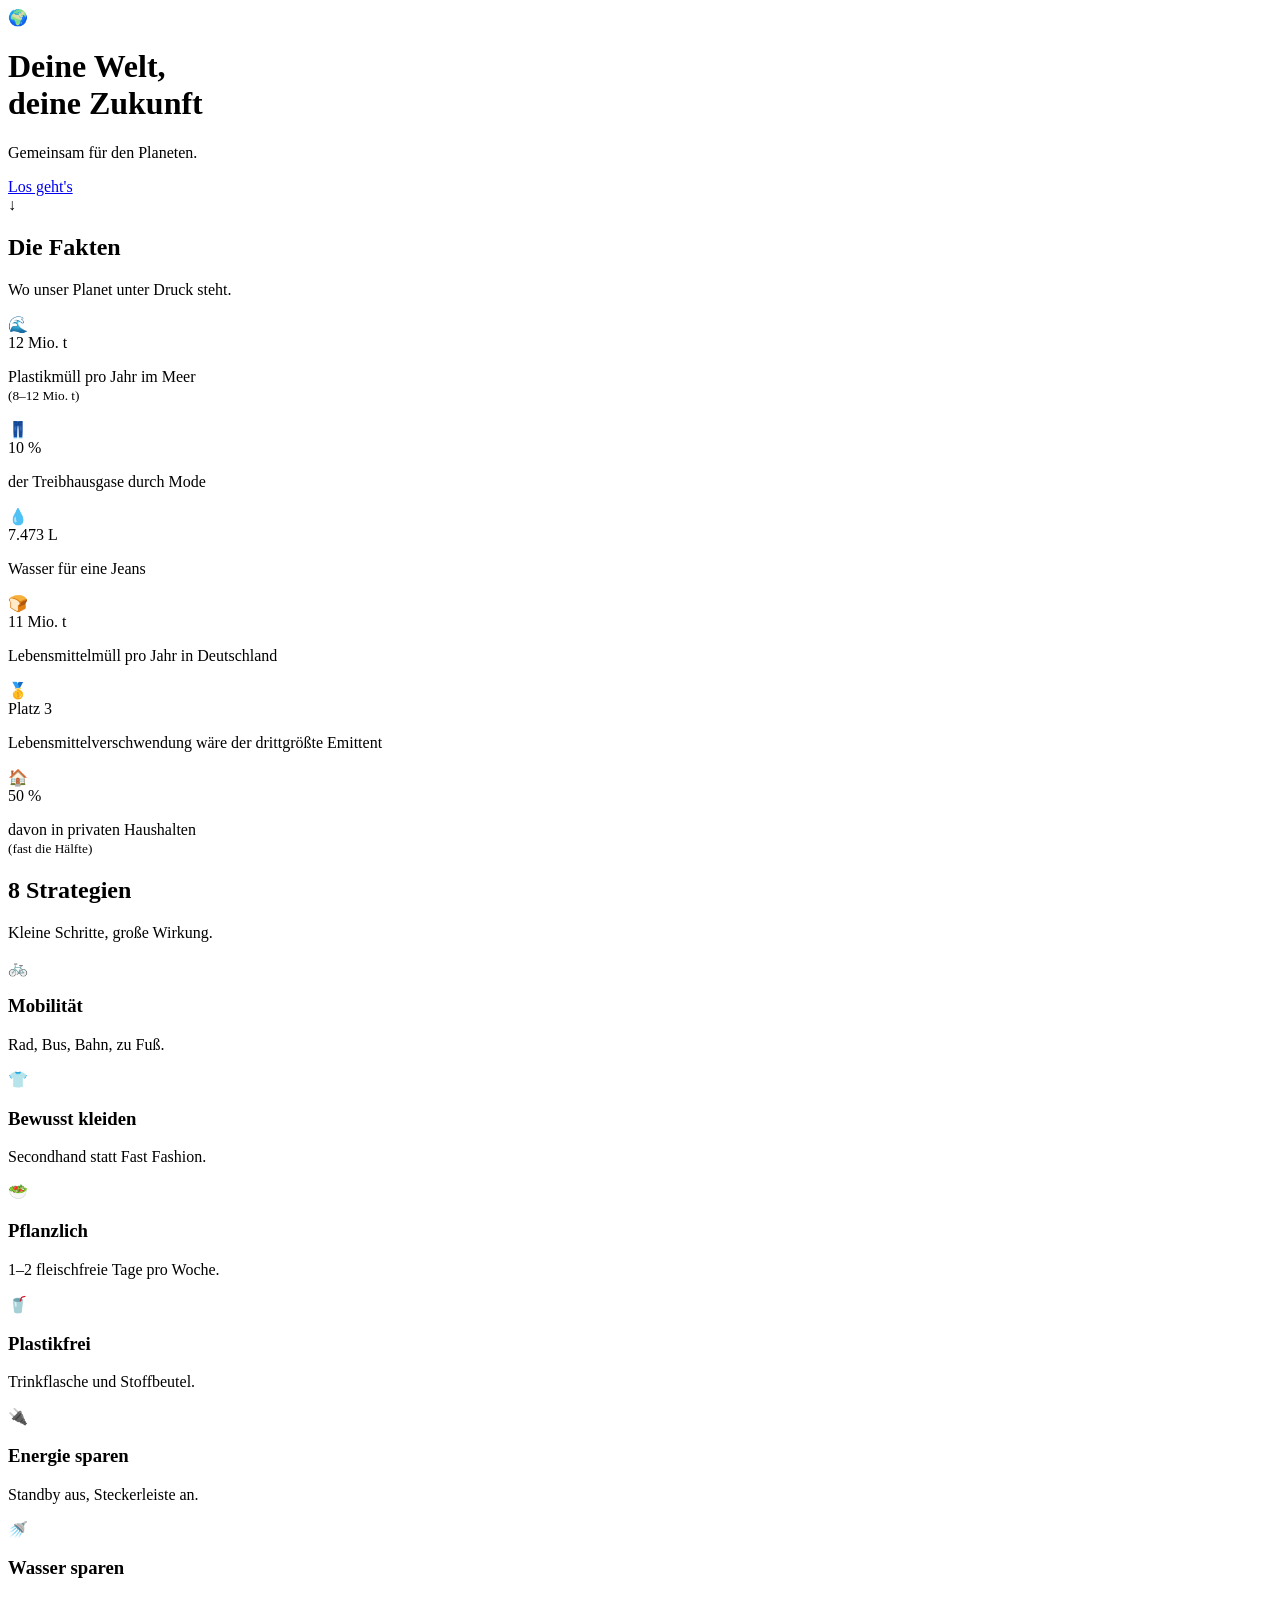
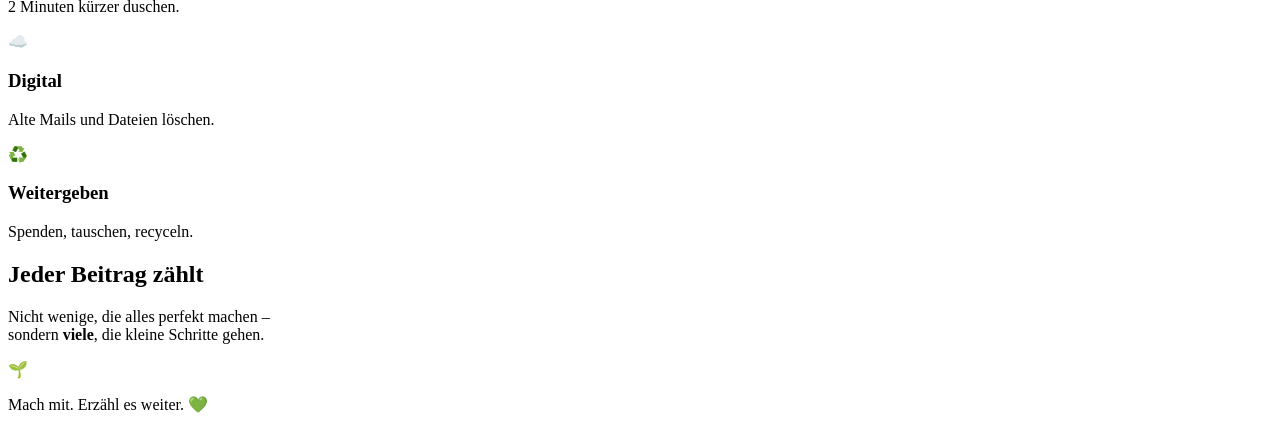
==== index.html @ 43d6603c "Create index.html" ====
<!DOCTYPE html>
<html lang="de">
<head>
  <meta charset="UTF-8">
  <meta name="viewport" content="width=device-width, initial-scale=1">
  <title>Deine Welt, deine Zukunft</title>
  <meta name="description" content="Umweltschutz und Nachhaltigkeit für Jugendliche: Fakten und 8 Strategien für deinen Alltag.">
  <link rel="stylesheet" href="style.css">
</head>
<body>

  <!-- HERO -->
  <header class="hero">
    <div class="blob b1"></div>
    <div class="blob b2"></div>
    <div class="blob b3"></div>
    <div class="hero-content">
      <span class="globe">🌍</span>
      <h1>Deine Welt,<br><span class="grad">deine Zukunft</span></h1>
      <p>Gemeinsam für den Planeten.</p>
      <a href="#fakten" class="btn">Los geht's</a>
    </div>
    <div class="scroll-hint">↓</div>
  </header>

  <!-- FAKTEN -->
  <section id="fakten" class="section">
    <h2 class="reveal">Die Fakten</h2>
    <p class="sub reveal">Wo unser Planet unter Druck steht.</p>

    <div class="stats">
      <article class="stat reveal">
        <div class="icon">🌊</div>
        <div class="num"><span class="count" data-to="12">0</span> Mio. t</div>
        <p>Plastikmüll pro Jahr im Meer<br><small>(8–12 Mio. t)</small></p>
      </article>

      <article class="stat reveal">
        <div class="icon">👖</div>
        <div class="num"><span class="count" data-to="10">0</span> %</div>
        <p>der Treibhausgase durch Mode</p>
      </article>

      <article class="stat reveal">
        <div class="icon">💧</div>
        <div class="num"><span class="count" data-to="7500" data-sep="1">0</span> L</div>
        <p>Wasser für eine Jeans</p>
      </article>

      <article class="stat reveal">
        <div class="icon">🍞</div>
        <div class="num"><span class="count" data-to="11">0</span> Mio. t</div>
        <p>Lebensmittelmüll pro Jahr in Deutschland</p>
      </article>

      <article class="stat reveal">
        <div class="icon">🥇</div>
        <div class="num">Platz <span class="count" data-to="3">0</span></div>
        <p>Lebensmittelverschwendung wäre der drittgrößte Emittent</p>
      </article>

      <article class="stat reveal">
        <div class="icon">🏠</div>
        <div class="num"><span class="count" data-to="50">0</span> %</div>
        <p>davon in privaten Haushalten<br><small>(fast die Hälfte)</small></p>
      </article>
    </div>
  </section>

  <!-- STRATEGIEN -->
  <section class="section dark">
    <h2 class="reveal">8 Strategien</h2>
    <p class="sub reveal">Kleine Schritte, große Wirkung.</p>

    <div class="cards">
      <div class="card reveal"><span>🚲</span><h3>Mobilität</h3><p>Rad, Bus, Bahn, zu Fuß.</p></div>
      <div class="card reveal"><span>👕</span><h3>Bewusst kleiden</h3><p>Secondhand statt Fast Fashion.</p></div>
      <div class="card reveal"><span>🥗</span><h3>Pflanzlich</h3><p>1–2 fleischfreie Tage pro Woche.</p></div>
      <div class="card reveal"><span>🥤</span><h3>Plastikfrei</h3><p>Trinkflasche und Stoffbeutel.</p></div>
      <div class="card reveal"><span>🔌</span><h3>Energie sparen</h3><p>Standby aus, Steckerleiste an.</p></div>
      <div class="card reveal"><span>🚿</span><h3>Wasser sparen</h3><p>2 Minuten kürzer duschen.</p></div>
      <div class="card reveal"><span>☁️</span><h3>Digital</h3><p>Alte Mails und Dateien löschen.</p></div>
      <div class="card reveal"><span>♻️</span><h3>Weitergeben</h3><p>Spenden, tauschen, recyceln.</p></div>
    </div>
  </section>

  <!-- FINALE -->
  <section class="section finale">
    <h2 class="reveal">Jeder Beitrag zählt</h2>
    <p class="big reveal">Nicht wenige, die alles perfekt machen –<br>sondern <strong>viele</strong>, die kleine Schritte gehen.</p>
    <div class="pulse reveal">🌱</div>
  </section>

  <footer>
    <p>Mach mit. Erzähl es weiter. 💚</p>
  </footer>

  <script>
    // Scroll-Reveal
    const io = new IntersectionObserver((entries) => {
      entries.forEach((e, i) => {
        if (e.isIntersecting) {
          setTimeout(() => e.target.classList.add('visible'), (i % 4) * 90);
          io.unobserve(e.target);
        }
      });
    }, { threshold: 0.15 });
    document.querySelectorAll('.reveal').forEach(el => io.observe(el));

    // Zähler-Animation
    const fmt = (n, sep) => sep ? n.toLocaleString('de-DE') : n;
    const co = new IntersectionObserver((entries) => {
      entries.forEach(e => {
        if (!e.isIntersecting) return;
        const el = e.target, to = +el.dataset.to, sep = el.dataset.sep;
        const dur = 1800, start = performance.now();
        const tick = (now) => {
          const p = Math.min((now - start) / dur, 1);
          const eased = 1 - Math.pow(1 - p, 3);
          el.textContent = fmt(Math.round(to * eased), sep);
          if (p < 1) requestAnimationFrame(tick);
        };
        requestAnimationFrame(tick);
        co.unobserve(el);
      });
    }, { threshold: 0.6 });
    document.querySelectorAll('.count').forEach(el => co.observe(el));
  </script>
</body>
</html>
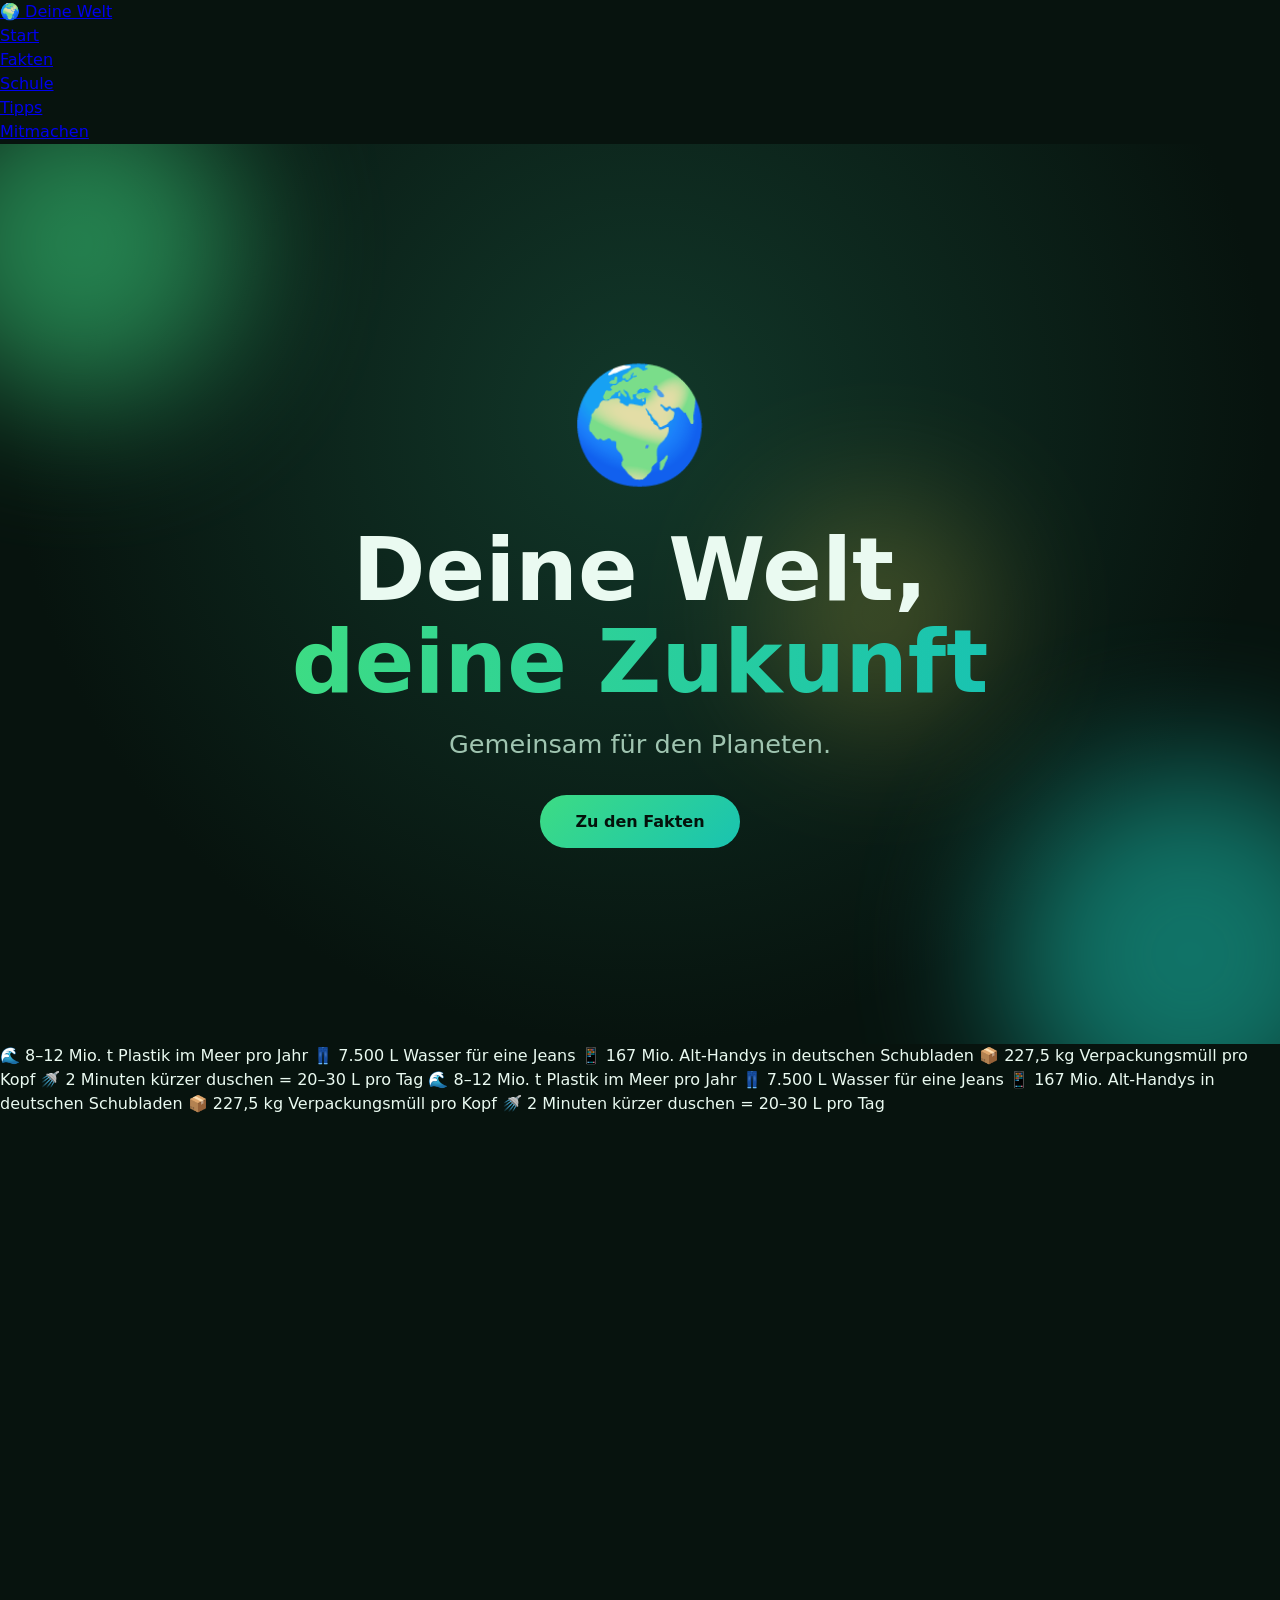
==== commit b525a034: "Update index.html" ====
--- a/index.html
+++ b/index.html
@@ -4,12 +4,22 @@
   <meta charset="UTF-8">
   <meta name="viewport" content="width=device-width, initial-scale=1">
   <title>Deine Welt, deine Zukunft</title>
-  <meta name="description" content="Umweltschutz und Nachhaltigkeit für Jugendliche: Fakten und 8 Strategien für deinen Alltag.">
+  <meta name="description" content="Umweltschutz und Nachhaltigkeit für Jugendliche: Fakten, Schul-Rechner und Tipps für den Alltag.">
   <link rel="stylesheet" href="style.css">
 </head>
 <body>
 
-  <!-- HERO -->
+  <nav class="nav">
+    <a class="brand" href="index.html">🌍 <span>Deine Welt</span></a>
+    <ul>
+      <li><a href="index.html" aria-current="page">Start</a></li>
+      <li><a href="fakten.html">Fakten</a></li>
+      <li><a href="schule.html">Schule</a></li>
+      <li><a href="tipps.html">Tipps</a></li>
+      <li><a href="mitmachen.html">Mitmachen</a></li>
+    </ul>
+  </nav>
+
   <header class="hero">
     <div class="blob b1"></div>
     <div class="blob b2"></div>
@@ -18,113 +28,44 @@
       <span class="globe">🌍</span>
       <h1>Deine Welt,<br><span class="grad">deine Zukunft</span></h1>
       <p>Gemeinsam für den Planeten.</p>
-      <a href="#fakten" class="btn">Los geht's</a>
+      <a href="fakten.html" class="btn">Zu den Fakten</a>
     </div>
-    <div class="scroll-hint">↓</div>
   </header>
 
-  <!-- FAKTEN -->
-  <section id="fakten" class="section">
-    <h2 class="reveal">Die Fakten</h2>
-    <p class="sub reveal">Wo unser Planet unter Druck steht.</p>
+  <div class="ticker" aria-hidden="true">
+    <div class="track">
+      <span>🌊 8–12 Mio. t Plastik im Meer pro Jahr</span>
+      <span>👖 7.500 L Wasser für eine Jeans</span>
+      <span>📱 167 Mio. Alt-Handys in deutschen Schubladen</span>
+      <span>📦 227,5 kg Verpackungsmüll pro Kopf</span>
+      <span>🚿 2 Minuten kürzer duschen = 20–30 L pro Tag</span>
+      <span>🌊 8–12 Mio. t Plastik im Meer pro Jahr</span>
+      <span>👖 7.500 L Wasser für eine Jeans</span>
+      <span>📱 167 Mio. Alt-Handys in deutschen Schubladen</span>
+      <span>📦 227,5 kg Verpackungsmüll pro Kopf</span>
+      <span>🚿 2 Minuten kürzer duschen = 20–30 L pro Tag</span>
+    </div>
+  </div>
 
-    <div class="stats">
-      <article class="stat reveal">
-        <div class="icon">🌊</div>
-        <div class="num"><span class="count" data-to="12">0</span> Mio. t</div>
-        <p>Plastikmüll pro Jahr im Meer<br><small>(8–12 Mio. t)</small></p>
-      </article>
-
-      <article class="stat reveal">
-        <div class="icon">👖</div>
-        <div class="num"><span class="count" data-to="10">0</span> %</div>
-        <p>der Treibhausgase durch Mode</p>
-      </article>
-
-      <article class="stat reveal">
-        <div class="icon">💧</div>
-        <div class="num"><span class="count" data-to="7500" data-sep="1">0</span> L</div>
-        <p>Wasser für eine Jeans</p>
-      </article>
-
-      <article class="stat reveal">
-        <div class="icon">🍞</div>
-        <div class="num"><span class="count" data-to="11">0</span> Mio. t</div>
-        <p>Lebensmittelmüll pro Jahr in Deutschland</p>
-      </article>
-
-      <article class="stat reveal">
-        <div class="icon">🥇</div>
-        <div class="num">Platz <span class="count" data-to="3">0</span></div>
-        <p>Lebensmittelverschwendung wäre der drittgrößte Emittent</p>
-      </article>
-
-      <article class="stat reveal">
-        <div class="icon">🏠</div>
-        <div class="num"><span class="count" data-to="50">0</span> %</div>
-        <p>davon in privaten Haushalten<br><small>(fast die Hälfte)</small></p>
-      </article>
+  <section class="section">
+    <h2 class="reveal">Was dich erwartet</h2>
+    <p class="sub reveal">Vier Seiten. Wenig Text. Viele Zahlen.</p>
+    <div class="cards">
+      <a class="card reveal" href="fakten.html" style="text-decoration:none;color:inherit">
+        <span class="ic">📊</span><h3>Fakten</h3><p>Wo der Planet unter Druck steht.</p>
+      </a>
+      <a class="card reveal" href="schule.html" style="text-decoration:none;color:inherit">
+        <span class="ic">🎒</span><h3>Schule</h3><p>Wie viel Müll macht deine Pause?</p>
+      </a>
+      <a class="card reveal" href="tipps.html" style="text-decoration:none;color:inherit">
+        <span class="ic">💡</span><h3>Tipps</h3><p>8 Strategien für deinen Alltag.</p>
+      </a>
+      <a class="card reveal" href="mitmachen.html" style="text-decoration:none;color:inherit">
+        <span class="ic">🏆</span><h3>Mitmachen</h3><p>Deine 7-Tage-Challenge.</p>
+      </a>
     </div>
   </section>
 
-  <!-- STRATEGIEN -->
-  <section class="section dark">
-    <h2 class="reveal">8 Strategien</h2>
-    <p class="sub reveal">Kleine Schritte, große Wirkung.</p>
-
-    <div class="cards">
-      <div class="card reveal"><span>🚲</span><h3>Mobilität</h3><p>Rad, Bus, Bahn, zu Fuß.</p></div>
-      <div class="card reveal"><span>👕</span><h3>Bewusst kleiden</h3><p>Secondhand statt Fast Fashion.</p></div>
-      <div class="card reveal"><span>🥗</span><h3>Pflanzlich</h3><p>1–2 fleischfreie Tage pro Woche.</p></div>
-      <div class="card reveal"><span>🥤</span><h3>Plastikfrei</h3><p>Trinkflasche und Stoffbeutel.</p></div>
-      <div class="card reveal"><span>🔌</span><h3>Energie sparen</h3><p>Standby aus, Steckerleiste an.</p></div>
-      <div class="card reveal"><span>🚿</span><h3>Wasser sparen</h3><p>2 Minuten kürzer duschen.</p></div>
-      <div class="card reveal"><span>☁️</span><h3>Digital</h3><p>Alte Mails und Dateien löschen.</p></div>
-      <div class="card reveal"><span>♻️</span><h3>Weitergeben</h3><p>Spenden, tauschen, recyceln.</p></div>
-    </div>
-  </section>
-
-  <!-- FINALE -->
-  <section class="section finale">
-    <h2 class="reveal">Jeder Beitrag zählt</h2>
-    <p class="big reveal">Nicht wenige, die alles perfekt machen –<br>sondern <strong>viele</strong>, die kleine Schritte gehen.</p>
-    <div class="pulse reveal">🌱</div>
-  </section>
-
-  <footer>
-    <p>Mach mit. Erzähl es weiter. 💚</p>
-  </footer>
-
-  <script>
-    // Scroll-Reveal
-    const io = new IntersectionObserver((entries) => {
-      entries.forEach((e, i) => {
-        if (e.isIntersecting) {
-          setTimeout(() => e.target.classList.add('visible'), (i % 4) * 90);
-          io.unobserve(e.target);
-        }
-      });
-    }, { threshold: 0.15 });
-    document.querySelectorAll('.reveal').forEach(el => io.observe(el));
-
-    // Zähler-Animation
-    const fmt = (n, sep) => sep ? n.toLocaleString('de-DE') : n;
-    const co = new IntersectionObserver((entries) => {
-      entries.forEach(e => {
-        if (!e.isIntersecting) return;
-        const el = e.target, to = +el.dataset.to, sep = el.dataset.sep;
-        const dur = 1800, start = performance.now();
-        const tick = (now) => {
-          const p = Math.min((now - start) / dur, 1);
-          const eased = 1 - Math.pow(1 - p, 3);
-          el.textContent = fmt(Math.round(to * eased), sep);
-          if (p < 1) requestAnimationFrame(tick);
-        };
-        requestAnimationFrame(tick);
-        co.unobserve(el);
-      });
-    }, { threshold: 0.6 });
-    document.querySelectorAll('.count').forEach(el => co.observe(el));
-  </script>
+  <script src="script.js"></script>
 </body>
 </html>
--- a/style.css
+++ b/style.css
@@ -0,0 +1,251 @@
+:root {
+  --bg: #07130e;
+  --bg2: #0d2118;
+  --green: #3ddc84;
+  --teal: #19c3b1;
+  --yellow: #f2d94e;
+  --text: #eafaf1;
+  --muted: #9fc4b0;
+}
+
+* { box-sizing: border-box; margin: 0; padding: 0; }
+html { scroll-behavior: smooth; }
+
+body {
+  font-family: system-ui, -apple-system, "Segoe UI", Roboto, sans-serif;
+  background: var(--bg);
+  color: var(--text);
+  line-height: 1.5;
+  overflow-x: hidden;
+}
+
+/* ---------- HERO ---------- */
+.hero {
+  position: relative;
+  min-height: 100vh;
+  display: grid;
+  place-items: center;
+  text-align: center;
+  padding: 2rem 1rem;
+  overflow: hidden;
+  background: radial-gradient(circle at 50% 30%, #12382a 0%, var(--bg) 70%);
+}
+
+.blob {
+  position: absolute;
+  border-radius: 50%;
+  filter: blur(70px);
+  opacity: .55;
+  animation: float 12s ease-in-out infinite;
+}
+.b1 { width: 320px; height: 320px; background: var(--green); top: -60px; left: -80px; }
+.b2 { width: 380px; height: 380px; background: var(--teal); bottom: -100px; right: -100px; animation-delay: -4s; }
+.b3 { width: 220px; height: 220px; background: var(--yellow); top: 40%; left: 60%; opacity: .25; animation-delay: -8s; }
+
+@keyframes float {
+  0%, 100% { transform: translate(0, 0) scale(1); }
+  33%      { transform: translate(40px, -50px) scale(1.15); }
+  66%      { transform: translate(-30px, 30px) scale(.9); }
+}
+
+.hero-content { position: relative; z-index: 2; }
+
+.globe {
+  display: inline-block;
+  font-size: clamp(4rem, 14vw, 7rem);
+  animation: spin 14s linear infinite, bob 3s ease-in-out infinite;
+}
+@keyframes spin { from { filter: hue-rotate(0); } to { filter: hue-rotate(40deg); } }
+@keyframes bob  { 0%,100% { transform: translateY(0); } 50% { transform: translateY(-14px); } }
+
+h1 {
+  font-size: clamp(2.4rem, 9vw, 5.5rem);
+  line-height: 1.05;
+  margin: 1rem 0;
+  animation: fadeUp 1s ease both;
+}
+.grad {
+  background: linear-gradient(90deg, var(--green), var(--teal), var(--yellow), var(--green));
+  background-size: 300% 100%;
+  -webkit-background-clip: text;
+  background-clip: text;
+  -webkit-text-fill-color: transparent;
+  animation: shine 6s linear infinite;
+}
+@keyframes shine { to { background-position: 300% 0; } }
+
+.hero p {
+  font-size: clamp(1.1rem, 3vw, 1.6rem);
+  color: var(--muted);
+  animation: fadeUp 1s .3s ease both;
+}
+
+@keyframes fadeUp {
+  from { opacity: 0; transform: translateY(30px); }
+  to   { opacity: 1; transform: none; }
+}
+
+.btn {
+  display: inline-block;
+  margin-top: 2rem;
+  padding: .9rem 2.2rem;
+  border-radius: 999px;
+  background: linear-gradient(135deg, var(--green), var(--teal));
+  color: #04120b;
+  font-weight: 700;
+  text-decoration: none;
+  box-shadow: 0 0 0 0 rgba(61, 220, 132, .6);
+  animation: fadeUp 1s .6s ease both, ring 2.2s 1.6s infinite;
+  transition: transform .2s;
+}
+.btn:hover { transform: scale(1.08) rotate(-2deg); }
+@keyframes ring {
+  0%   { box-shadow: 0 0 0 0 rgba(61, 220, 132, .6); }
+  100% { box-shadow: 0 0 0 28px rgba(61, 220, 132, 0); }
+}
+
+.scroll-hint {
+  position: absolute;
+  bottom: 1.5rem;
+  left: 50%;
+  font-size: 2rem;
+  color: var(--green);
+  animation: bounce 1.6s infinite;
+}
+@keyframes bounce {
+  0%,100% { transform: translate(-50%, 0); }
+  50%     { transform: translate(-50%, 14px); }
+}
+
+/* ---------- SECTIONS ---------- */
+.section {
+  padding: 5rem 1.2rem;
+  max-width: 1100px;
+  margin: 0 auto;
+  text-align: center;
+}
+.section.dark {
+  max-width: none;
+  background: var(--bg2);
+}
+.section.dark > * { max-width: 1100px; margin-left: auto; margin-right: auto; }
+
+h2 { font-size: clamp(2rem, 6vw, 3.2rem); margin-bottom: .5rem; }
+.sub { color: var(--muted); font-size: 1.15rem; margin-bottom: 3rem; }
+
+/* Scroll-Reveal */
+.reveal {
+  opacity: 0;
+  transform: translateY(50px) scale(.95);
+  transition: opacity .8s ease, transform .8s cubic-bezier(.2, .8, .2, 1);
+}
+.reveal.visible { opacity: 1; transform: none; }
+
+/* ---------- STATS ---------- */
+.stats {
+  display: grid;
+  grid-template-columns: repeat(auto-fit, minmax(250px, 1fr));
+  gap: 1.4rem;
+}
+.stat {
+  background: linear-gradient(160deg, #11301f, #0b1d14);
+  border: 1px solid rgba(61, 220, 132, .25);
+  border-radius: 24px;
+  padding: 2rem 1.2rem;
+  transition: transform .3s, border-color .3s, box-shadow .3s;
+}
+.stat:hover {
+  transform: translateY(-8px) !important;
+  border-color: var(--green);
+  box-shadow: 0 12px 40px rgba(61, 220, 132, .25);
+}
+.stat .icon {
+  font-size: 3rem;
+  display: inline-block;
+  animation: wiggle 3s ease-in-out infinite;
+}
+.stat:nth-child(even) .icon { animation-delay: -1.5s; }
+@keyframes wiggle {
+  0%,100% { transform: rotate(-8deg) scale(1); }
+  50%     { transform: rotate(8deg) scale(1.15); }
+}
+.num {
+  font-size: clamp(2.2rem, 7vw, 3rem);
+  font-weight: 800;
+  color: var(--green);
+  margin: .6rem 0;
+  font-variant-numeric: tabular-nums;
+}
+.stat p { color: var(--muted); }
+.stat small { opacity: .7; }
+
+/* ---------- CARDS ---------- */
+.cards {
+  display: grid;
+  grid-template-columns: repeat(auto-fit, minmax(220px, 1fr));
+  gap: 1.2rem;
+}
+.card {
+  position: relative;
+  background: #112b1f;
+  border-radius: 22px;
+  padding: 2rem 1.2rem;
+  overflow: hidden;
+  transition: transform .3s, background .3s;
+}
+.card::before {
+  content: "";
+  position: absolute;
+  inset: 0;
+  background: linear-gradient(135deg, var(--green), var(--teal));
+  opacity: 0;
+  transition: opacity .3s;
+  z-index: 0;
+}
+.card > * { position: relative; z-index: 1; transition: color .3s; }
+.card span {
+  display: inline-block;
+  font-size: 3rem;
+  transition: transform .4s;
+}
+.card h3 { margin: .6rem 0 .3rem; }
+.card p { color: var(--muted); }
+.card:hover { transform: translateY(-8px) rotate(-1.5deg) !important; }
+.card:hover::before { opacity: 1; }
+.card:hover h3, .card:hover p { color: #04120b; }
+.card:hover span { transform: scale(1.3) rotate(12deg); }
+
+/* ---------- FINALE ---------- */
+.finale { padding-bottom: 6rem; }
+.big { font-size: clamp(1.2rem, 4vw, 1.8rem); color: var(--muted); }
+.big strong { color: var(--yellow); }
+.pulse {
+  font-size: 6rem;
+  margin-top: 2rem;
+  display: inline-block;
+  animation: grow 2.4s ease-in-out infinite;
+}
+@keyframes grow {
+  0%,100% { transform: scale(1) rotate(-4deg); }
+  50%     { transform: scale(1.3) rotate(4deg); }
+}
+
+footer {
+  text-align: center;
+  padding: 2rem 1rem;
+  background: #040b08;
+  color: var(--muted);
+}
+
+/* ---------- Barrierefreiheit ---------- */
+@media (prefers-reduced-motion: reduce) {
+  *, *::before, *::after {
+    animation: none !important;
+    transition: none !important;
+  }
+  .reveal { opacity: 1; transform: none; }
+}
+
+@media (max-width: 480px) {
+  .section { padding: 3.5rem 1rem; }
+}
